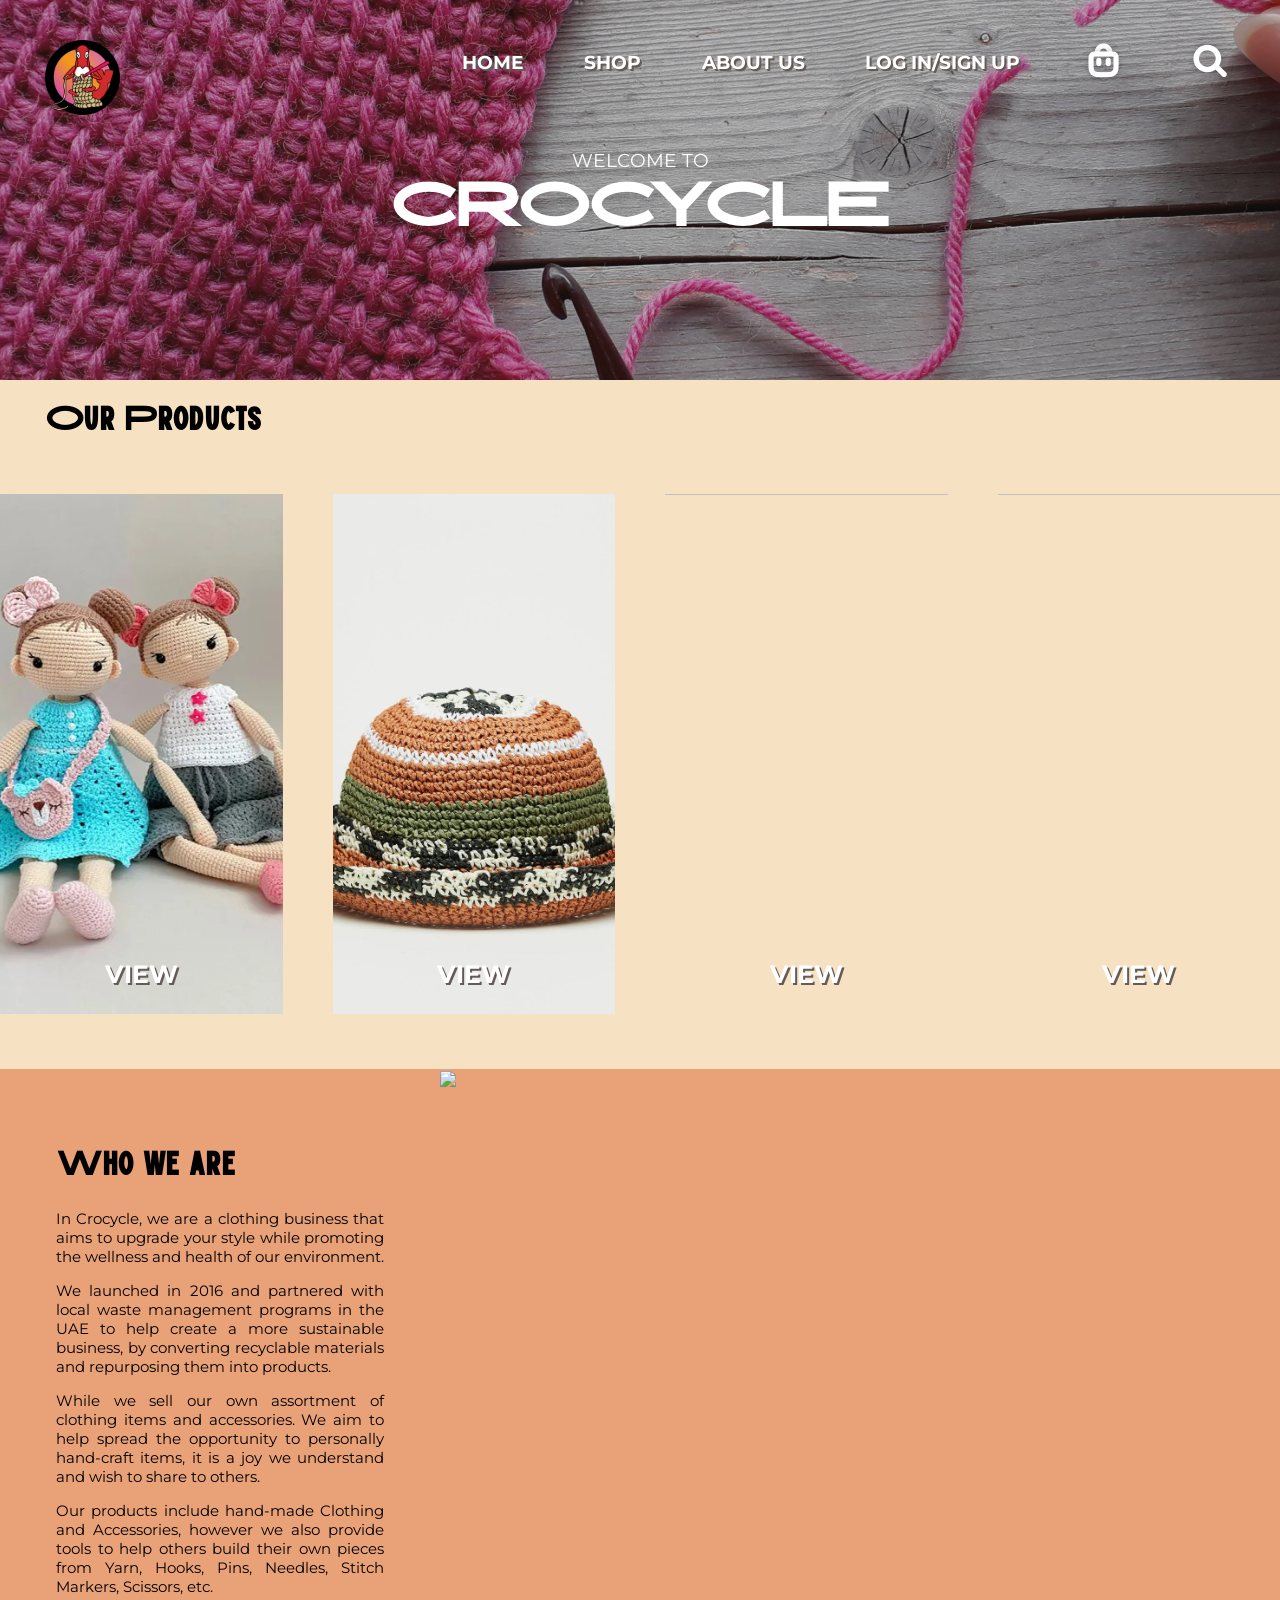
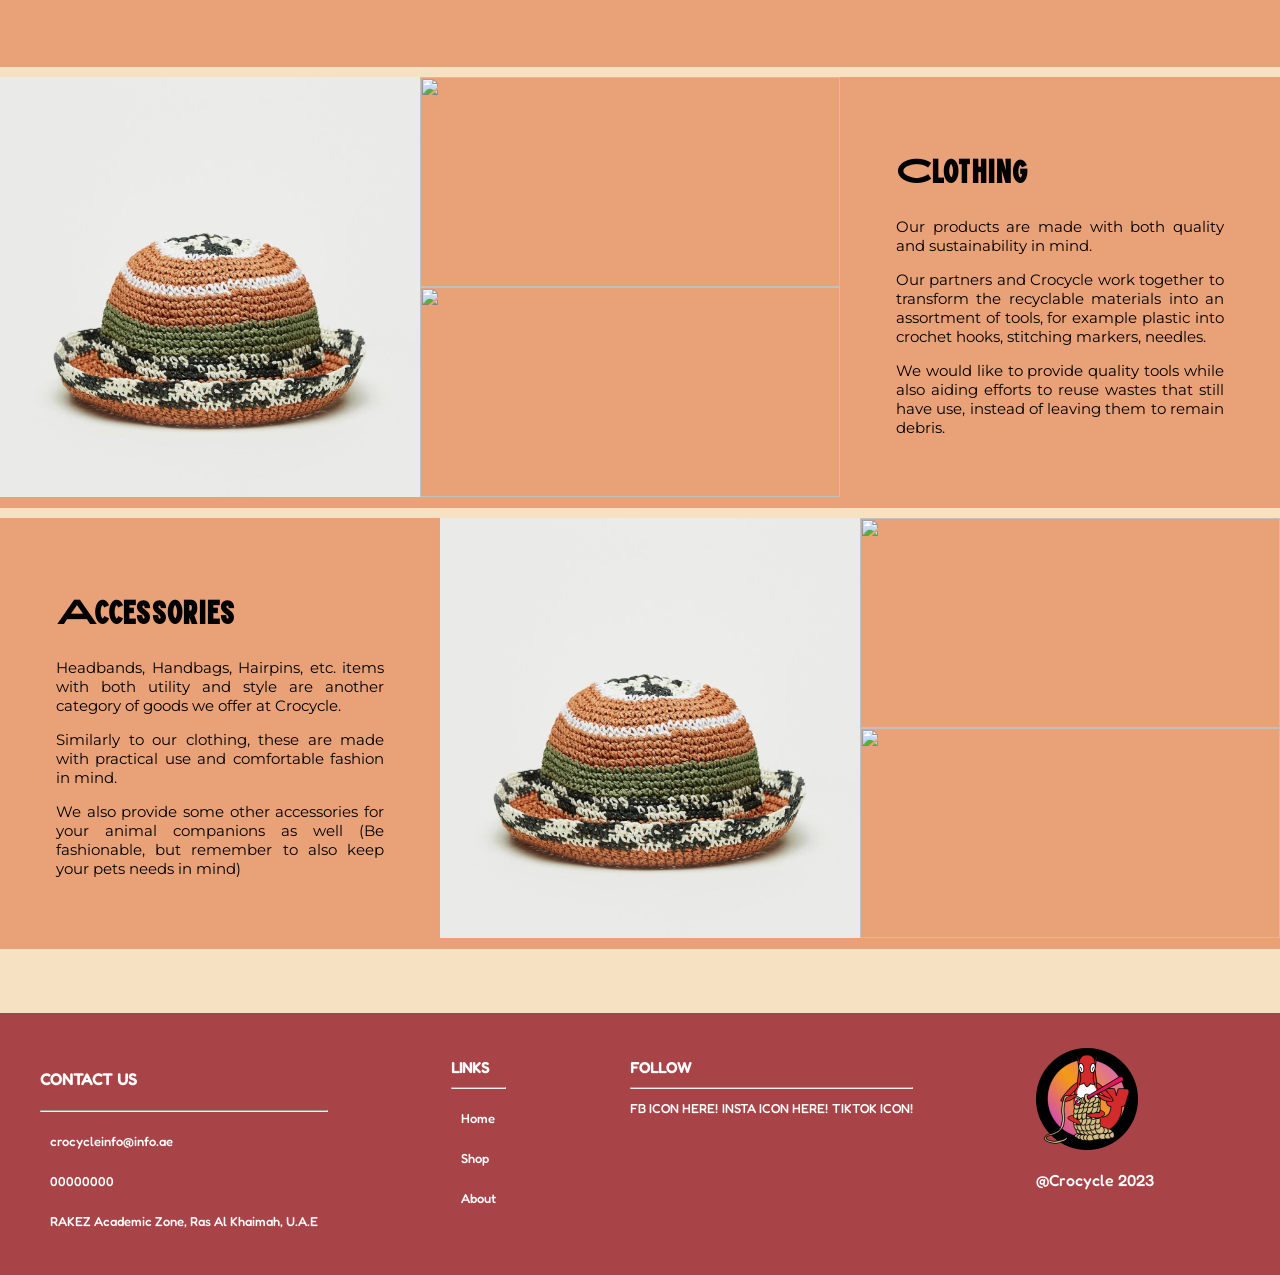
==== Crocycle/Web files/Index.html @ 0af5fc38 "4/28/2023 Commit - Made an About page (html and css), with placeholder images - Added small animatio" ====
<!DOCTYPE html>
<html> 
    <!-- Crocycle -->

    <head>
    <title>Crocyle</title>
    <link rel="stylesheet" href="home.css">
    <link rel="stylesheet" href="headerfooter.css">
    <link rel="stylesheet" href="https://cdn.jsdelivr.net/npm/swiper@9/swiper-bundle.min.css" />

    </head> 
    <!-- import stylesheet mainstyles in head-->
    <body>
        <!-- Header Section-->
        <!-- this div class is the navbar -->
      <div class="banner">

        <div class="header"> 
          
           <!-- a hrefs lead to #, replace with the actual links-->

          <img src="/Crocycle/Images/Logo/Crocyle Logo.png" height="75px" width="75px"> </img>
          
          <div class="options">
          <!-- Hyperlinks that transfers you to other pages -->
           <a href="/Crocycle/Web files/Main.html"><h3>HOME</h3></a>

           <a href="/Crocycle/Web files/Products.html"><h3>SHOP</h3></a>

           <a href="#"><h3>ABOUT US</h3></a>

           <a href="#"><h3>LOG IN/SIGN UP</h3></a>
           
           <a href="#"><img src="/Crocycle/Images/Icons/Basket.png" /> </a>

           <a href="#"><img src="/Crocycle/Images/Icons/Search.png" /> </a>

          </div>
         
        </div>

        <div class="welcome">  <!-- div class for the "Welcome to Crocycle" text on the banner-->
          <div>
           <h3>WELCOME TO</h3>
          </div>
          <div>
           <h1>CROCYCLE</h1>
          </div>

        </div>

      </div>

      <!--Slider Section-->
      <div class="slider-section">

        <h1>Our Products</h1>
        
          <!-- Swiper carousel source: https://www.youtube.com/watch?v=BKKcGb80MOs -->
        <div class="swiper mySwiper">
            <div class="swiper-wrapper"> <!-- Swiper Carousel Wrapper-->

                  <div class="swiper-slide"> <!-- Swiper Carousel Slide 1 -->
                        
                       <div class="slider-box"> <!-- Swiper Carousel Item 1 -->
                        <div class="slider-img"> 
                          <img src="/Crocycle/Images/ProductImgs/Dolls.png"> </img>
                           <div class="slider-txt"> 
                              <a href="#">VIEW</a>
                           </div>
                        </div>
                       </div> 

                  </div>

                   
                  <div class="swiper-slide"> <!-- Swiper Carousel Slide 2 -->
                        
                    <div class="slider-box"> <!-- Swiper Carousel box -->
                     <div class="slider-img"> 
                       <img src="/Crocycle/Images/ProductImgs/Headpiece/Headwear.png"> </img>
                        <div class="slider-txt"> 
                          <a href="#">VIEW</a>
                        </div>
                     </div>
                    </div> 

                  </div>

                
                  <div class="swiper-slide"> <!-- Swiper Carousel Slide 3 -->
                        
                    <div class="slider-box"> <!-- Swiper Carousel box -->
                     <div class="slider-img"> 
                       <img src="/Crocycle/Images/ProductImgs/Tops/Croshirt.png"> </img>
                        <div class="slider-txt"> 
                         <a href="#">VIEW</a>
                        </div>
                     </div>
                    </div> 

                  </div>

                  <div class="swiper-slide"> <!-- Swiper Carousel Slide 4 -->
                        
                    <div class="slider-box"> <!-- Swiper Carousel box -->
                     <div class="slider-img"> 
                       <img src="/Crocycle/Images/ProductImgs/Accessories/BallEar.png"> </img>
                        <div class="slider-txt"> 
                         <a href="#">VIEW</a>
                        </div>
                     </div>
                    </div> 

                  </div>

                  <div class="swiper-slide"> <!-- Swiper Carousel Slide 5 -->
                        
                    <div class="slider-box"> <!-- Swiper Carousel box -->
                     <div class="slider-img"> 
                       <img src="/Crocycle/Images/ProductImgs/Headpiece/FlowerHat.png"> </img>
                        <div class="slider-txt"> 
                         <a href="#">VIEW</a>
                        </div>
                     </div>
                    </div> 

                  </div>

                  <div class="swiper-slide"> <!-- Swiper Carousel Slide 6 -->
                        
                    <div class="slider-box"> <!-- Swiper Carousel box -->
                     <div class="slider-img"> 
                       <img src="/Crocycle/Images/ProductImgs/Accessories/YarnGlove.png"> </img>
                        <div class="slider-txt"> 
                         <a href="#">VIEW</a>
                        </div>
                     </div>
                    </div> 

                  </div>

                  <div class="swiper-slide"> <!-- Swiper Carousel Slide 7 -->
                        
                    <div class="slider-box"> <!-- Swiper Carousel box -->
                     <div class="slider-img"> 
                       <img src="/Crocycle/Images/ProductImgs/Accessories/FlowerEar.png"> </img>
                        <div class="slider-txt"> 
                         <a href="#">VIEW</a>
                        </div>
                     </div>
                    </div> 

                  </div>
                  

                  <div class="swiper-slide"> <!-- Swiper Carousel Slide 8 -->
                        
                    <div class="slider-box"> <!-- Swiper Carousel box -->
                     <div class="slider-img"> 
                       <img src="/Crocycle/Images/ProductImgs/Headpiece/NewsboyCap.png"> </img>
                        <div class="slider-txt"> 
                         <a href="#">VIEW</a>
                        </div>
                     </div>
                    </div> 

                  </div>


          
            </div>
            

        </div>



          

      </div>
      <!-- Description -->
      <div class="waw">

        <div class="textdiv">
           <!-- Description of who we are and what our business is about -->
          <h1>Who we are</h1>
          <p>
            In Crocycle, we are a clothing business that aims to upgrade your style while promoting the wellness and health of our environment.</p>
            <p>We launched in 2016 and partnered with local waste management programs in the UAE to help create a more sustainable business, by converting recyclable materials and repurposing them into products.</p>
              <p>While we sell our own assortment of clothing items and accessories. We aim to help spread the opportunity to personally hand-craft items, it is a joy we understand and wish to share to others.  </p>
                <p>Our products include hand-made Clothing and Accessories, however we also provide tools to help others build their own pieces from Yarn, Hooks, Pins, Needles, Stitch Markers, Scissors, etc. </p>

       </div>
         
        <div class="imgdiv"> 

         <img src="/Crocycle/Images/StockImages/Handknitting.png"> </img>
        </div>

      </div>

      <!--Clothing Description-->
      <div class="waw">

        <div class="imgdiv2"> 
          <div class="bigLeft">
            <img src="/Crocycle/Images/ProductImgs/Headpiece/Headwear.png"> </img>
          </div>

          <div class="smallRight">

            <div>
              <img src="/Crocycle/Images/StockImages/Handknitting.png"> </img>
            </div>

            <div>
            <img src="/Crocycle/Images/StockImages/Handknitting.png"> </img>
            </div>

          </div>
        </div>

        <div class="textdiv">
          <!-- Description of our Clothing -->
          <h1>Clothing</h1>
          <p>Our products are made with both quality and sustainability in mind.</p>
            <p>Our partners and Crocycle work together to transform the recyclable materials into an assortment of tools, for example plastic into crochet hooks, stitching markers, needles. </p>
              <p>We would like to provide quality tools while also aiding efforts to reuse wastes that still have use, instead of leaving them to remain debris. </p>

       </div>

      </div>

      <!-- Accessories Section -->
      <div class="waw">
        <div class="textdiv">
          <!-- Description of our Accessories -->
          <h1>Accessories</h1>
          <p>Headbands, Handbags, Hairpins, etc. items with both utility and style are another category of goods we offer at Crocycle.</p> 
          <p>Similarly to our clothing, these are made with practical use and comfortable fashion in mind.</p>
          <p>We also provide some other accessories for your animal companions as well (Be fashionable, but remember to also keep your pets needs in mind)</p>

       </div>
       
        <div class="imgdiv2"> <!-- imgdiv2 class-->
          <div class="bigLeft"> <!-- class bigLeft for the big image on the left -->
            <img src="/Crocycle/Images/ProductImgs/Headpiece/Headwear.png"> </img>
          </div>

          <div class="smallRight"> <!-- class smallRight for the two small images on the right -->
             
            <div>
              <img src="/Crocycle/Images/StockImages/Handknitting.png"> </img>
            </div>

            <div>
            <img src="/Crocycle/Images/StockImages/Handknitting.png"> </img>
            </div>

          </div>
        </div>
        
      </div>


      <!-- Footer Section -->
      <footer class="bottom">
        <div>
            <h4>CONTACT US</h4>
            <hr>
            <li><a>crocycleinfo@info.ae</a></li>
            <li><a>00000000</a></li>
            <li><a>RAKEZ Academic Zone, Ras Al Khaimah, U.A.E</a></li>
        </div> 
  
        <div> 
            <h1>LINKS</h1>
            <hr>
            <li><a>Home</a></li>
            <li><a>Shop</a></li>
            <li><a>About</a> </li>
        </div>

        <div> 
            <h1>FOLLOW</h1>
            <hr>
            <a>FB ICON HERE!</a>
            <a>INSTA ICON HERE!</a>
            <a>TIKTOK ICON!</a> 
        </div>

        <div class="Foot Logo"> 
            <img src="/Crocycle/Images/Logo/Crocyle Logo.png" height="50%" width="50%"></img>
            <p>@Crocycle 2023</p>
          
        </div>
      </footer>



      
      <script src="https://cdn.jsdelivr.net/npm/swiper@9/swiper-bundle.min.js"></script>

      <script>
        var swiper = new Swiper(".mySwiper", {
          slidesPerView: 1,
          spaceBetween: 10,
          pagination: {
            el: ".swiper-pagination",
            clickable: true,
          },
          breakpoints: {
            640: {
              slidesPerView: 2,
              spaceBetween: 20,
            },
            768: {
              slidesPerView: 3,
              spaceBetween: 40,
            },
            1024: {
              slidesPerView: 4,
              spaceBetween: 50,
            },
          },
        });
      </script>

    </body>
</html>
---- Crocycle/Web files/home.css ----
@font-face {
  font-family: "Mont";
  src: url("../Fonts/Montserrat.ttf") format('truetype');
}

@font-face {
  font-family: "MontR";
  src: url("/Crocycle/Fonts/MontserratReg.ttf") format('truetype');

}

@font-face {
  font-family: "HighC";
  src: url("/Crocycle/Fonts/HighCruiser.ttf") format('truetype');
}

@font-face {
  font-family: "Fred";
  src: url("../Crocycle/Fonts/Fredoka.ttf") format('truetype');
}

/* {
  /*Used for debugging objects and space, remove when done 
  border: 1px solid red;
  /* adds a solid red border to everything 
}
*/
body {
  background-color: #F6E1C3;
  margin: 0;
  min-height: 100vh;
  display: flex;
  flex-direction: column;
}
.welcome{
  
  top: 135px; /* sets its distance from the top to 135px */
}

/* placeholder image currently, replace when the images are available - John */
.imgdiv {
  object-fit: contain;
  /* set to object-fit contain, the full image will be displayed as best as possible */
  flex-grow: 2;
  /* set the grow of the class to 2 */
  width: 100%;
  /* set to full page width for both width and height */

}

.imgdiv img {
  vertical-align: bottom;
  object-fit: contain;
  width: 100%;
}

/* create new div class to create the "2-to-1" image layout for the 2nd and 3rd info boxes as designed in the figma */
.imgdiv2 {
  object-fit: contain;
  /* set to object-fit contain, the full image will be displayed as best as possible */
  flex-grow: 2;
  /* set the grow of the class to 2 */
  width: 100%;
  height: 100%;
  /* set to full page width for both width and height */
  display: flex;
  /* set display to flex for flexbox use */

}

.imgdiv2 img {
  /* manage imgdiv2's img objects, same settings as imgdiv1's img objects */
  vertical-align: bottom;
  height: 100%;
  width: 100%;
}

.bigLeft,
.smallRight {
  /* manages both .bigLeft and .smallRight class in imgdiv2 */
  flex: 1;
  /* set flex space to 1 (the biggest) */
  display: flex;
  flex-direction: column;
  /* display set to flex and direction to column*/
}

.smallRight div {
  /* set the divs (inside .smallRight) containing the imgs */
  flex: 2;
  /* */
}


/*Description page*/
.waw {
  /* manages waw class */

  display: flex;
  flex: 1 1 100%;
  align-items: stretch;
  justify-content: space-between;
  background-color: #E9A178;
  margin-bottom: 10px;
}

.waw:nth-of-type(2) {
  /* selects the first instance of this waw class */
  margin-top: 5%;
  /* add some slight margin on top */
}

.waw:nth-of-type(3) {
  /* selects the 2nd instance of this waw class */
  background-color: #E9A178;
}

.waw:last-of-type {
  /* selects the last instance of this waw class */
  margin-bottom: 5%;
  /* add some slight margin below the object */
}

.textdiv {
  /* container for the text description */

  padding: 56px;
  /* padding */
  word-wrap: break-word;
  /*  add line break when the text reaches the end of the width */
  width: 500px;
  /* set width of the text object to 500 px */
  text-align: justify;
  /* set to justify alignment */

}

.waw h1 {
  /* manages the h1 objects inside the waw class */
  font-family: HighC;
  /* set font used for h1 to High Cruzer */
}

.waw p {
  /* manages the p objects inside waw classes */
  font-size: 15px;
  /* set to 15px*/
  font-family: Mont;
  /* set to Montserrat font */
}

ul {
  /* manages ul objects */
  list-style: none;
  /* removes list styles (bullets, numbers, etc.) */
}



/*Slider*/

.swiper-wrapper {
  /* Padding added to keep the slide buttons from overlapping with the view buttons*/
  padding-bottom: 25px;
}

.slider-section h1 {
  /* manages slider-section h1 objects*/
  font-family: HighC;
  /*Uses High Cruiser Font*/
  padding: 0 45px;
  /* set top and bottom padding to 0 while sde padding is 45px*/
  height: 100%;
  /* full page height */
}

.slider-box {
  /* manages slider-box class */
  width: 100%;
  /* full page width */
  max-width: 500px;
  /* set max-width allowed to be 500px */
  margin: 30px auto;
  /* set top and bottom margin to 60px and side margin to auto*/
}

.slider-img {
  /* manages slider-img class */
  width: 100%;
  /* full page width */
  display: flex;
  /*set to flex */
  overflow: hidden;
  /* hides any overflow */
  z-index: 1;
  /* set z-index to 1, for placing items behind or on front*/
  
  justify-content: center;
  /* centers objects inside it */

}

.slider-img img {
  /* manages the imgs inside slider-img classes */
  /*width: 100%;
    height: 100%;  sets height and width to 100% */
  width: 645px;
  height: 600px;
  max-height: 520px;
  max-width: 400px;
  object-fit: cover;
  /* sets the img to be fully 'contained' */
  object-position: center;
  /* centers the object */

  border-radius: 5px;
}

.slider-txt {
  margin-top: 465px;
  /* Places this at the bottom of the slider image */
  position: absolute;
  /* makes the position independent of the parent object's settings*/
  z-index: 2;
  /* puts this on top of the slider image (slider image is on z-index: 1) */
  font-family: Mont;
  /*use the Mont font and color*/
  transition: ease-out 1.5s;
  /*drops down the view buttons for presentation*/
  vertical-align: bottom;
  /*Aligns the slider text to the bottom of the frame*/
}

.slider-txt a {
  transition: ease-out 1.5s;
}

.slider-txt:hover a {
  font-size:30px
}

@media only screen and (min-width: 1080px) {
  .slider-txt {
    margin-top: 465px;
  }
}

.slider-txt a {
  /* manages links inside slider-txt */
  object-position: center;
  /* positions to be center */
  font-size: 25px;
  /* font size is 25px */
  font-weight: bold;
  /* boldens the font */
  color: white;
  text-decoration: none;
  /* removes text decoration */
  text-shadow: 2px 2px #645a56;
  /* adds slight shadow on the link text */
}
---- Crocycle/Web files/headerfooter.css ----
@font-face {
    font-family: "Fred";
    src: url("../Fonts/Fredoka.ttf") format('truetype');
}
@font-face {
    font-family: "Mont";
    src: url('../Fonts/Montserrat.ttf') format('truetype');
}


/* import Montserrat font */

/* Header CSS Section */ 
/* ------------------------------------------------------------------------------------------------- */
.banner{
    background-image:url("/Crocycle/StockImages/Icons/CrocyleHeaderImg.png");
    
}
.header{
    padding: 40px 45px;
    
    height: 300px;
    background-image: url(/Crocycle/Images/StockImages/CrocyleHeaderImg.png);

    color:white;
    font-family: Mont; /*use the Frederika font and color*/
    display:flex;
    justify-content:space-between;
    background-position: 50% 50%;
    background-repeat: no-repeat; 
}
/*manages the header class*/
.header a{
    color:white;
}
.header:before{
    background-size:100%;
    background-attachment: fixed;
    animation: grow 360s  linear 10ms infinite;
    transition:all 0.4s ease-in-out;
    background-repeat: no-repeat;
    z-index:-2
}

.options{
  display:flex;
  justify-content: space-between;
  align-items: center;
  
  height: 15%;
  width: 65%;
}
.options a{
  text-decoration:none;
  text-shadow: 2px 2px #645a56;
}
.welcome{ /* manages the welcome class, which has the welcome text */
    
  height: 50px; /* sets the height to 50px and width to 100%*/
  width: 100%;
  position: absolute; /* position is absolute, independent of any settings its parent objects have*/
  
  z-index:1; /* z-index to 1 so its over the banner*/
  color:white; /* text color is white */
}
.welcome div{ /* manages any divs within .welcome class */
    
  height: 100%; /* height is 100% */
  display:flex; 
  justify-content: center;
  align-items: center; /* display to flex, centered with justify-content and align-items */
  flex-direction:column; /* flex direction is column, meaning objects are stacked vertically*/
}
.welcome h1{ /* manages h1 objects inside welcome class*/
    font-family:HighC; /* font family is High Cruiser */
    font-size: 60px; /* 60px font size */
}
.welcome h3{  /* manages h3 objects inside welcome class*/
    font-family:MontR; /* font family is Montserrat Regular */
    font-weight:lighter; /* font weight is set to lighter, meaning thinner looking text */
    
}
/* Footer CSS Section */
/* ------------------------------------------------------------------------------------------------- */
/* declares Fredoka font */
footer{
    font-family: Fred;
    font-weight: 100;
    display: flex;
    align-items: flex-start;
    background-color: #A84448;

    /* uses font-family Fred, sets display to flex and align-items to flex-start */
    
    color: white;

    /* font color is white */

    margin-top: auto;

    /* makes its margin fill the space between it and its previous sibling in the main html */

    justify-content:space-between;

    /* justify-content set to space-between, bottom is 0 so */
    
    padding: 35px 40px;

    /* top and bottom padding is 35px while right and left is 40px */    
}

/*changes size of the header*/
footer h1{
    font-size: 15px;
}
footer a{
    font-size: 13px;
}

/*removes bullets on the list*/
footer div{
    list-style-type: none;
}

/*adds spacing to the links*/
footer div li{
    padding: 10px;
}
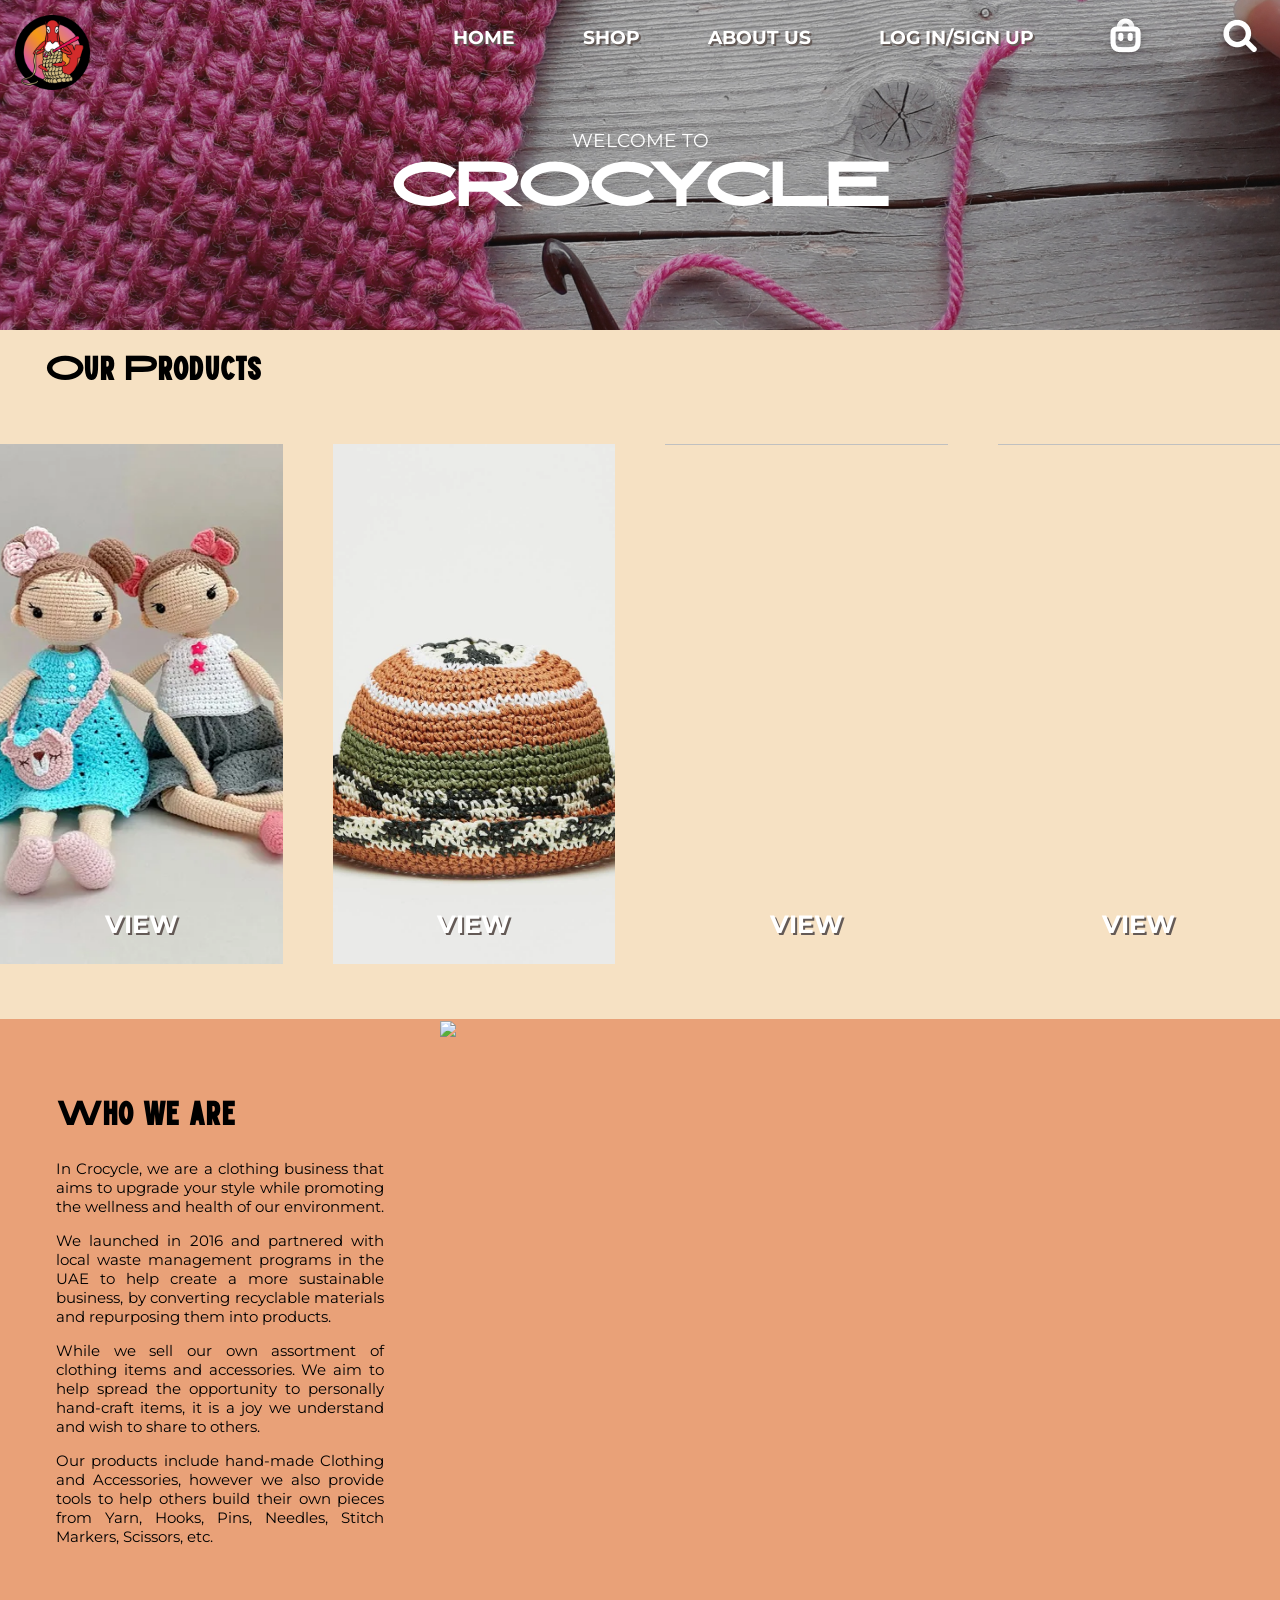
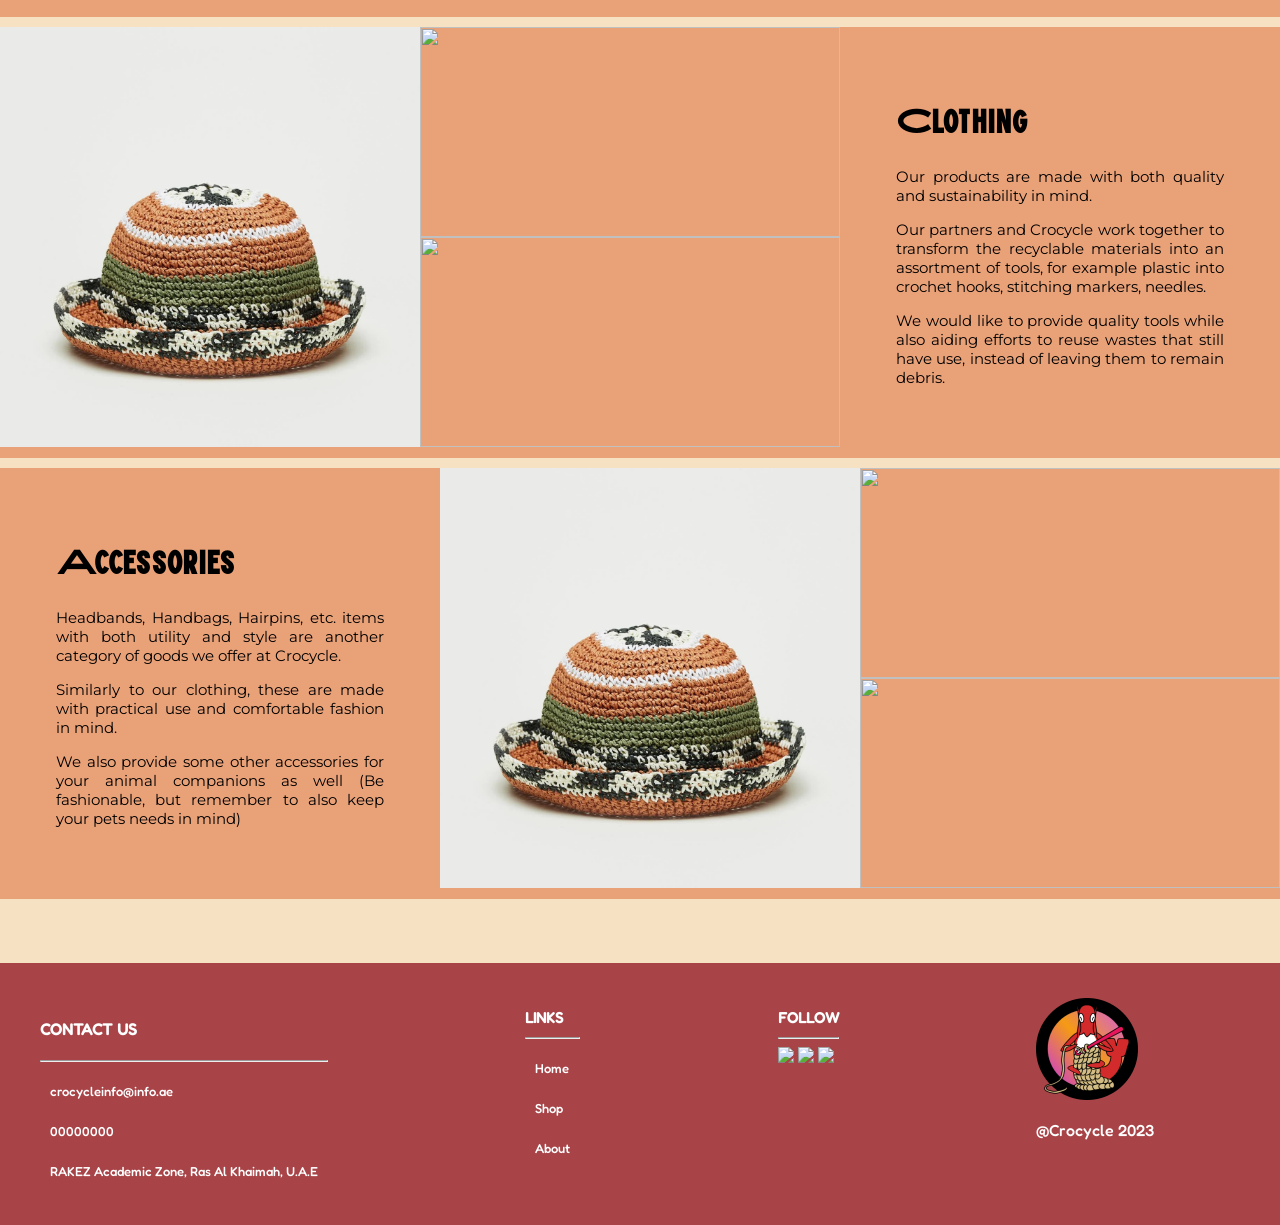
==== commit a4340021: "5/2/2023 Commit - Adjusted headerfooter.css so the height and background-image isn't tied to the mas" ====
--- a/Crocycle/Web files/Index.html
+++ b/Crocycle/Web files/Index.html
@@ -19,7 +19,7 @@
           
            <!-- a hrefs lead to #, replace with the actual links-->
 
-          <img src="/Crocycle/Images/Logo/Crocyle Logo.png" height="75px" width="75px"> </img>
+           <img src="/Crocycle/Images/Logo/Crocyle Logo.png" height="75px" width="75px" class="croLogo"> </img>
           
           <div class="options">
           <!-- Hyperlinks that transfers you to other pages -->
@@ -27,9 +27,9 @@
 
            <a href="/Crocycle/Web files/Products.html"><h3>SHOP</h3></a>
 
-           <a href="#"><h3>ABOUT US</h3></a>
-
-           <a href="#"><h3>LOG IN/SIGN UP</h3></a>
+           <a href="/Crocycle/Web files/About.html"><h3>ABOUT US</h3></a>
+
+           <a href="/Crocycle/Web files/LoginPage.html"><h3>LOG IN/SIGN UP</h3></a>
            
            <a href="#"><img src="/Crocycle/Images/Icons/Basket.png" /> </a>
 
@@ -285,9 +285,9 @@
         <div> 
             <h1>FOLLOW</h1>
             <hr>
-            <a>FB ICON HERE!</a>
-            <a>INSTA ICON HERE!</a>
-            <a>TIKTOK ICON!</a> 
+            <a><img src="/Crocycle/Images/Socials/Facebook.png"></a>
+            <a><img src="/Crocycle/Images/Socials/Instagram.png"></a>
+            <a><img src="/Crocycle/Images/Socials/TikTok.png"></a> 
         </div>
 
         <div class="Foot Logo"> 
--- a/Crocycle/Web files/home.css
+++ b/Crocycle/Web files/home.css
@@ -1,5 +1,5 @@
 @font-face {
-  font-family: "Mont";
+  font-family: "Mont"; /*Mont for general text*/
   src: url("../Fonts/Montserrat.ttf") format('truetype');
 }
 
@@ -10,7 +10,7 @@
 }
 
 @font-face {
-  font-family: "HighC";
+  font-family: "HighC"; /*HighC for Headers*/
   src: url("/Crocycle/Fonts/HighCruiser.ttf") format('truetype');
 }
 
@@ -32,9 +32,15 @@
   display: flex;
   flex-direction: column;
 }
+
+.header{    
+  height:300px;
+  background-image: url(/Crocycle/Images/StockImages/CrocyleHeaderImg.png);
+ 
+}
 .welcome{
   
-  top: 135px; /* sets its distance from the top to 135px */
+  top: 115px; /* sets its distance from the top to 115px */
 }
 
 /* placeholder image currently, replace when the images are available - John */
--- a/Crocycle/Web files/headerfooter.css
+++ b/Crocycle/Web files/headerfooter.css
@@ -17,10 +17,9 @@
     
 }
 .header{
-    padding: 40px 45px;
+    /*padding: 40px 45px;*/
+    padding: 15px 15px;
     
-    height: 300px;
-    background-image: url(/Crocycle/Images/StockImages/CrocyleHeaderImg.png);
 
     color:white;
     font-family: Mont; /*use the Frederika font and color*/
@@ -84,6 +83,7 @@
 /* ------------------------------------------------------------------------------------------------- */
 /* declares Fredoka font */
 footer{
+    height: 100%; /* height is 100% */
     font-family: Fred;
     font-weight: 100;
     display: flex;
